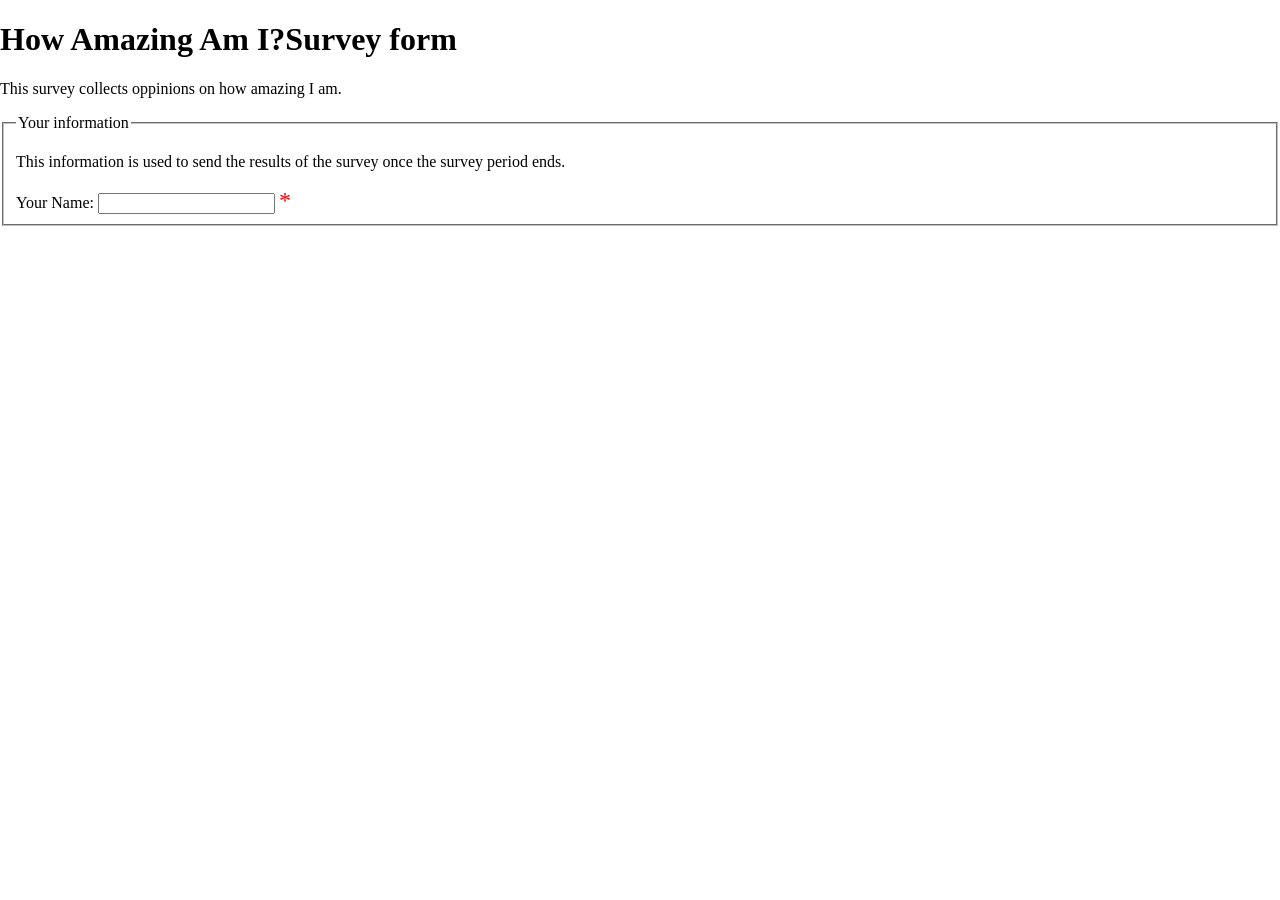
==== survey_form/index.html @ 891b3571 "complete todos start on content" ====
<!DOCTYPE html>

<html lang="en">
  <head>
    <meta charset="UTF-8">
    <meta name="viewport" content="width=device-width, initial-scale=1.0">


    <meta name="description" content="A survey form to collect data about how amazing people think I am.">
    <meta name="keywords" content="survey form, have your say, I'm amazing, I'm Great, opinions,">

    <meta name="robots" content="all noarchive nocache">

<!--    <meta name="color-scheme" content="light dark"> -->
    <link rel="stylesheet" href="./styles.css">

    <meta property="og:url" content="https://example.com/survey-form">
    <meta property="og:title" content="How Amazing Am I - survey form">
    <meta property="og:description" content="A survey form to collect data about how amazing people think I am.">
    <meta property="og:type" content="website">

    <meta name="application-name" content="How Amazing Am I - survey form" lang="en">
    <title>How Amazing Am I - survey form</title>

  </head>

  <body>

    <h1>How Amazing Am I?<span>Survey form</span></h1>
    <p>This survey collects oppinions on how amazing I am.</p>

    <form>
      <fieldset>
        <legend aria-describedby="your-info">Your information</legend>
        <p id="your-info">This information is used to send the results of the survey once the survey period ends.</p>

        <label for="form-name" class="required">Your Name:
          <input id="form-name" 
            type="text"
            required>
        </label>


      </fieldset>
      


    </form>
  </body>
</html>
---- survey_form/styles.css ----
/* Boilerplate CSS file */

:root {
/*  color-scheme: light dark; */

  --REQUIRED-color: red;


}

/*    +-----------------+
 *    |  NORMILISATION  |
 *    +-----------------+
*/

html {
  box-sizing: border-box;
}
html * {
  box-sizing: inherit;
}

body {
  margin: 0;
}


/*    +---------------+
 *    |  MAIN STYLES  |
 *    +---------------+
*/

.required::after {
  content:"*";
  color: var(--REQUIRED-color);
  font-size: 1.5rem;
}



/*    +----------------+
 *    |  COLOR SCHEME  |
 *    +----------------+
*/

/*
@media only screen and (prefers-color-scheme: dark) { 
  :root {
     TODO: set new colours to be used 
  }
}
*/
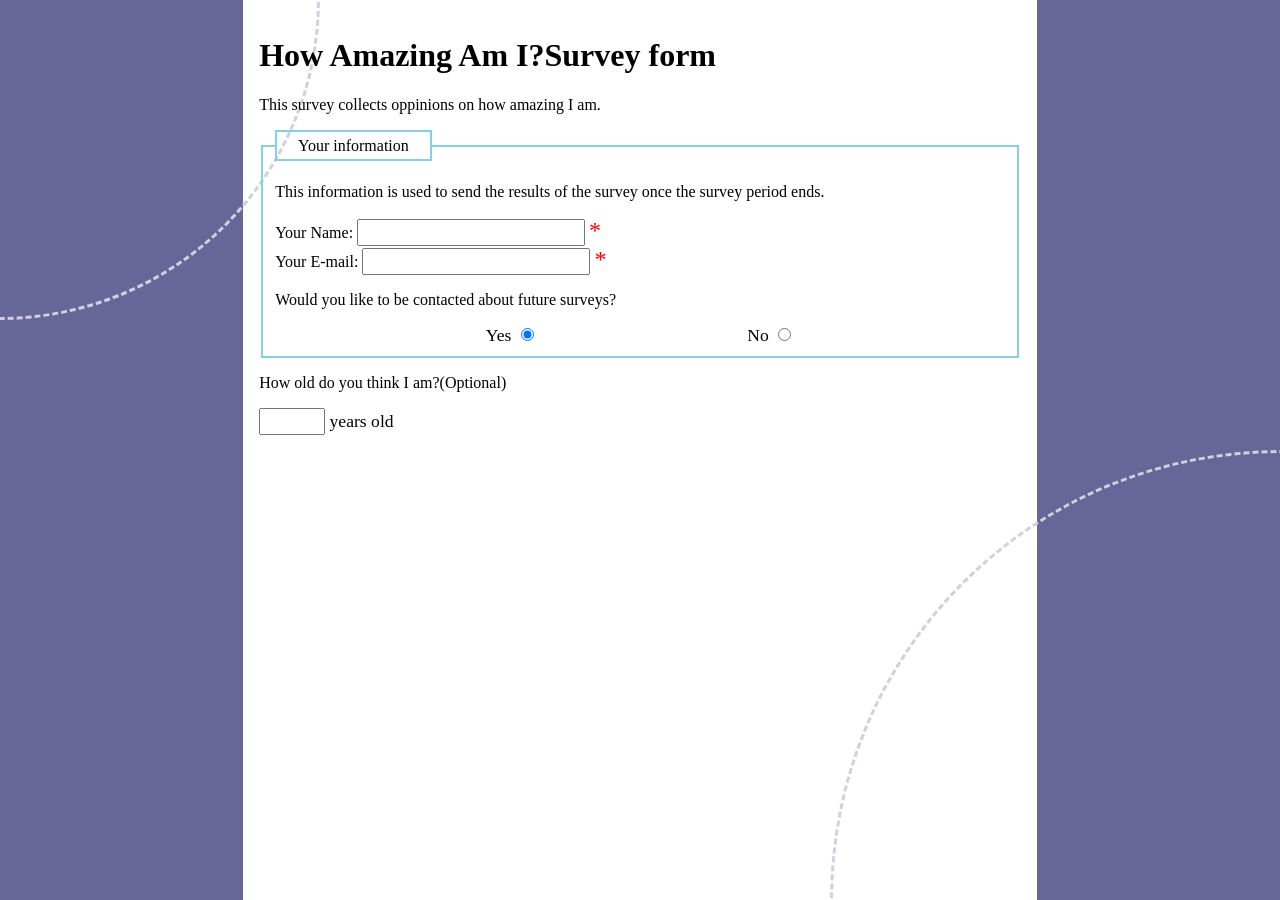
==== commit 05a6fb06: "some form styles and inputs" ====
--- a/survey_form/index.html
+++ b/survey_form/index.html
@@ -29,22 +29,79 @@
     <h1>How Amazing Am I?<span>Survey form</span></h1>
     <p>This survey collects oppinions on how amazing I am.</p>
 
-    <form>
+    <form method="POST" action="https://example.com">
       <fieldset>
         <legend aria-describedby="your-info">Your information</legend>
         <p id="your-info">This information is used to send the results of the survey once the survey period ends.</p>
 
-        <label for="form-name" class="required">Your Name:
+        <label for="form-name" class="required" class="input-text">
+          Your Name:
           <input id="form-name" 
+            name="name"
             type="text"
+            min-length="3"
+            max-length="40"
+            size="20"
             required>
         </label>
 
+        <label for="form-email" class="required" class="input-text">
+          Your E-mail:
+          <input id="form-email"
+            name="email"
+            type="email"
+            min-length="5"
+            max-length="40"
+            size="20"
+            required>
+        </label>
 
+        <p>Would you like to be contacted about future surveys?</p>
+          <div class="container">
+            <label for="form-happy-radio" class="input-text">
+              Yes
+              <input id="form-happy-radio" 
+                name="contact-about-future-surveys" 
+                type="radio" 
+                value="yes" 
+                checked>
+            </label>
+
+            <label for="form-sad-radio" class="input-text">
+              No
+              <input id="form-sad-radio" 
+                name="contact-about-future-surveys" 
+                type="radio" 
+                value="no">
+            </label>
+          </div>
       </fieldset>
+
+      <p>How old do you think I am?<span>(Optional)</span></p>
+      <label id="form-age" class="input-text">
+          <input id="form-age"
+          aria-describedby="form-age-measure"
+          name="age-guess"
+          type="number"
+          min="0"
+          max="150">
+          <span id="form-age-measure">years old</span>
+
+      </label>
+
+     
+
       
 
 
     </form>
+
+
+    <div class="background-style one" aria-hidden="true"></div>
+    <div class="background-style two" aria-hidden="true"></div>
+
+
   </body>
+
+  
 </html>
--- a/survey_form/styles.css
+++ b/survey_form/styles.css
@@ -1,27 +1,46 @@
-/* Boilerplate CSS file */
+/* INFO: Default styles are for:
+ * light mode
+ * mobile-first 
+ * veritcal layout 
+*/
 
 :root {
 /*  color-scheme: light dark; */
 
+  /* TODO: These are temp colours, change them to a set pallet */
+  --backup-bg: #666699;
+  --body-bg: white;
+
+  --fieldset-border: skyblue;
+
+ /* INFO: Backgrounds should be a desaturated colour */
+  --decoration-border-color1: #d0d0e1;
+  --decoration-border-color2: #d0d0e1;
+
   --REQUIRED-color: red;
 
+  }
 
-}
-
-/*    +-----------------+
+  /*    +-----------------+
  *    |  NORMILISATION  |
  *    +-----------------+
 */
 
 html {
   box-sizing: border-box;
+  background: var(--backup-bg);
 }
 html * {
   box-sizing: inherit;
 }
 
 body {
-  margin: 0;
+  margin: 0 auto;
+  padding: 1em;
+  max-width: 210mm;   /* INFO: Width of an A4 page */
+  min-height: 100vh;
+  max-height: 297mm;  /* INFO: Height of an A4 page */
+  background: var(--body-bg);
 }
 
 
@@ -30,12 +49,97 @@
  *    +---------------+
 */
 
+fieldset, fieldset legend {
+
+  border: 2px solid var(--fieldset-border);
+}
+fieldset legend {
+  padding: 0.3em 1.3em;
+}
+label {
+  display: block;
+}
+
+.container {
+  display: flex;
+  justify-content: space-evenly;
+}
+
+.input-text, input {
+  font-size: 1.1rem;
+}
+
+
 .required::after {
   content:"*";
   color: var(--REQUIRED-color);
   font-size: 1.5rem;
 }
 
+
+/*    +-----------------------+
+ *    |  DECROITIVE ELEMENTS  |
+ *    +-----------------------+
+*/
+
+body > :not(.background-style) {
+  position: relative;
+  z-index: 1;
+}
+
+.background-style {
+  position: fixed;
+  z-index: 0;
+  border: 3px dashed var(--decoration-border-color1);
+  border-radius: 50%;
+}
+.background-style.one {
+  width: 100vw;
+  height: 100vw;
+  top: 0;
+  left: 0;
+  transform: translate(-50%, -50%);
+}
+.background-style.two {
+  width: 50vh;
+  height: 50vh;
+  bottom: 0;
+  right: 0;
+  border-color: var(--decoration-border-color2);
+  transform: translate(50%, 50%);
+}
+
+/* TODO: Syle radio buttons with happy and sad emojies 
+
+.form-happy-radio {}
+.form-sad-radio {}
+*/
+
+
+/*    +----------------+
+ *    |  SCREEN SIZES  |
+ *    +----------------+
+*/
+
+/* TODO: on styles to be altered on larger screen
+
+
+
+
+
+*/
+
+/* INFO: Horizontal styles */
+@media only screen and (orientation: landscape) {
+  .background-style.one {
+    width: 50vw;
+    height: 50vw;
+  }
+  .background-style.two {
+    width: 100vh;
+    height: 100vh;
+  }
+}
 
 
 /*    +----------------+
@@ -48,5 +152,7 @@
   :root {
      TODO: set new colours to be used 
   }
+
+
 }
 */
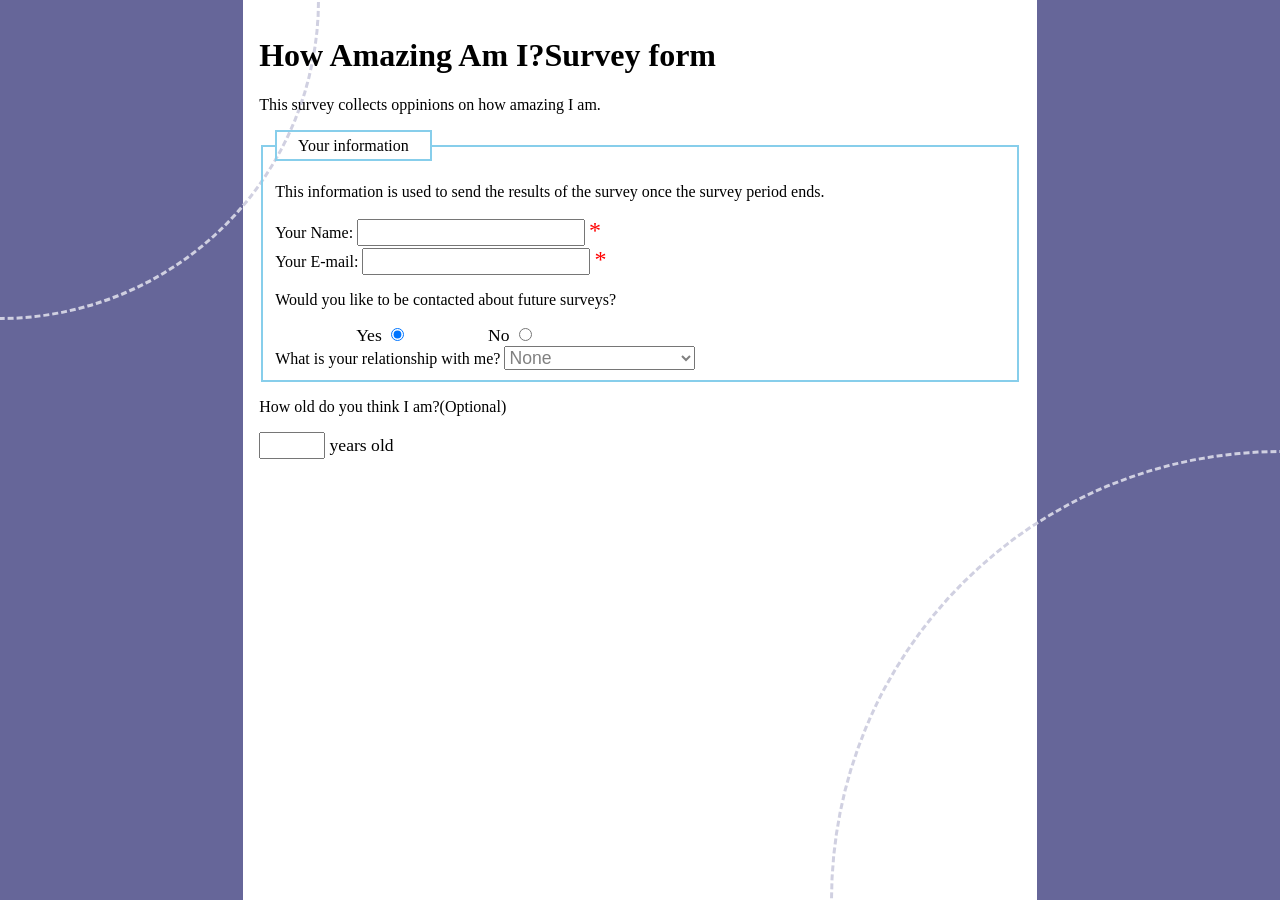
==== commit 06028856: "Added more to the form with some styling" ====
--- a/survey_form/index.html
+++ b/survey_form/index.html
@@ -55,8 +55,9 @@
             size="20"
             required>
         </label>
-
-        <p>Would you like to be contacted about future surveys?</p>
+        
+        <div class="container-inlineblock">
+          <p>Would you like to be contacted about future surveys?</p>
           <div class="container">
             <label for="form-happy-radio" class="input-text">
               Yes
@@ -75,6 +76,31 @@
                 value="no">
             </label>
           </div>
+        </div>
+
+        <label for="form-relationship">
+          What is your relationship with me?
+          <select id="form-relationship" 
+            class="input-text" 
+            name="relationship">
+            <option class="placeholder-text"
+              value=""
+              disabled>-- Relationship type --</option>
+            <option value="none">None</option>
+            <option value="aquaintance">Aquaintance</option>
+            <option value="colleague">Colleague</option>
+            <option value="firend">Friend</option>
+            <option value="best friend">Best friend</option>
+            <option value="business partner">Business partner</option>
+            <option value="romantic partner">Romantic partner</option>
+            <option value="child">My child</option>
+            <option value="parent">Parent</option>
+            <option value="other family member">Other family member</option>
+            <option value="other">Other</option>
+          </select>
+        </label>
+        
+
       </fieldset>
 
       <p>How old do you think I am?<span>(Optional)</span></p>
@@ -88,6 +114,8 @@
           <span id="form-age-measure">years old</span>
 
       </label>
+
+
 
      
 
--- a/survey_form/styles.css
+++ b/survey_form/styles.css
@@ -8,16 +8,18 @@
 /*  color-scheme: light dark; */
 
   /* TODO: These are temp colours, change them to a set pallet */
-  --backup-bg: #666699;
-  --body-bg: white;
+  --backup-bg-color: #666699;
+  --body-bg-color: white;
 
-  --fieldset-border: skyblue;
-
+  --fieldset-border-color: skyblue;
  /* INFO: Backgrounds should be a desaturated colour */
   --decoration-border-color1: #d0d0e1;
   --decoration-border-color2: #d0d0e1;
 
-  --REQUIRED-color: red;
+  --primary-text-color: black;
+  --placeholder-text-color: grey;
+
+  --REQUIRED-text-color: red;
 
   }
 
@@ -28,19 +30,20 @@
 
 html {
   box-sizing: border-box;
-  background: var(--backup-bg);
+  background: var(--backup-bg-color);
 }
 html * {
   box-sizing: inherit;
 }
 
 body {
+  color: var(--primary-text-color);
   margin: 0 auto;
   padding: 1em;
   max-width: 210mm;   /* INFO: Width of an A4 page */
   min-height: 100vh;
   max-height: 297mm;  /* INFO: Height of an A4 page */
-  background: var(--body-bg);
+  background: var(--body-bg-color);
 }
 
 
@@ -51,7 +54,7 @@
 
 fieldset, fieldset legend {
 
-  border: 2px solid var(--fieldset-border);
+  border: 2px solid var(--fieldset-border-color);
 }
 fieldset legend {
   padding: 0.3em 1.3em;
@@ -64,15 +67,22 @@
   display: flex;
   justify-content: space-evenly;
 }
+.container-inlineblock {
+  display: inline-block;
+}
 
 .input-text, input {
   font-size: 1.1rem;
 }
 
+#form-relationship {
+  color: var(--placeholder-text-color);
+}
+
 
 .required::after {
   content:"*";
-  color: var(--REQUIRED-color);
+  color: var(--REQUIRED-text-color);
   font-size: 1.5rem;
 }
 
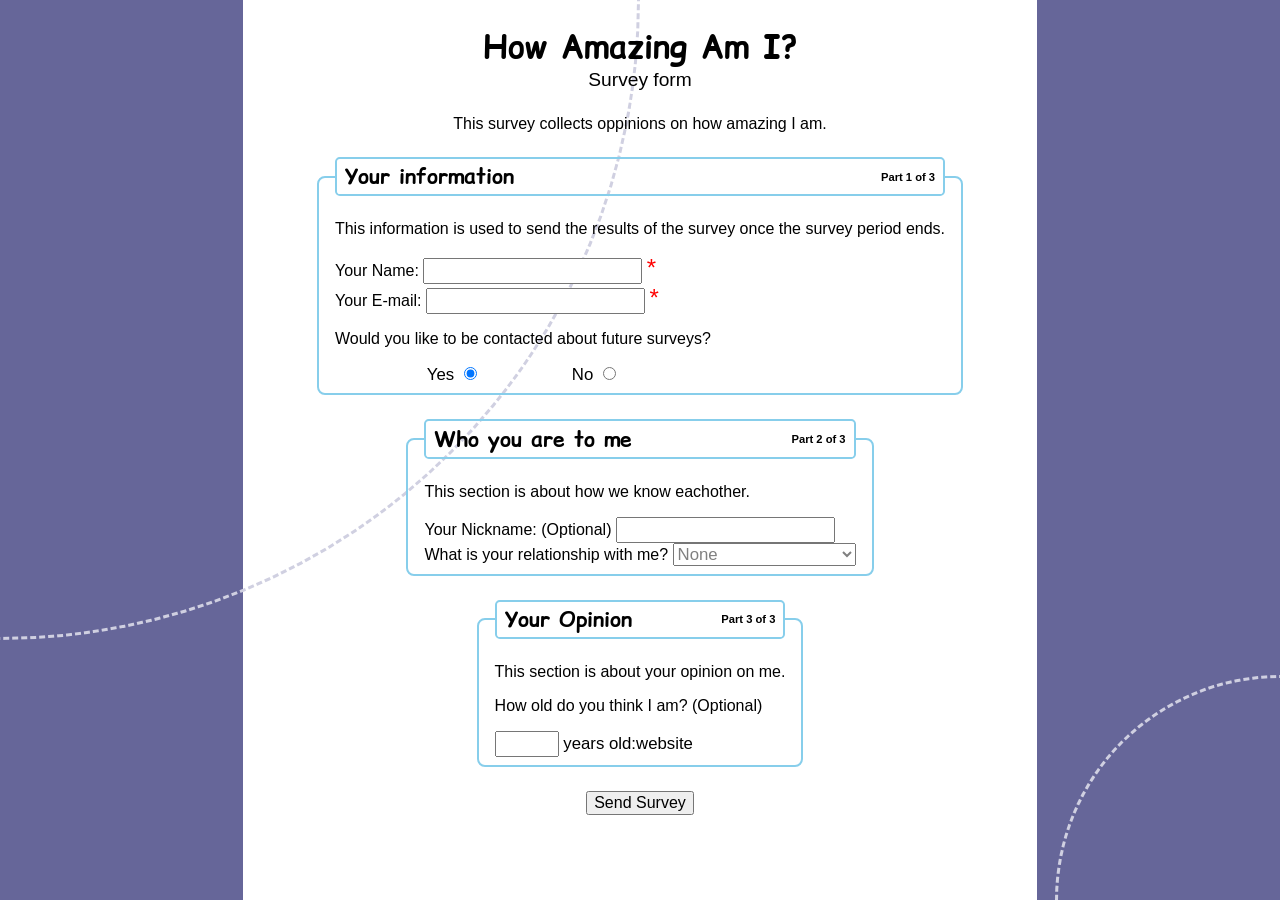
==== commit 846f4a70: "style tweeks and layout orginisation" ====
--- a/survey_form/index.html
+++ b/survey_form/index.html
@@ -4,7 +4,6 @@
   <head>
     <meta charset="UTF-8">
     <meta name="viewport" content="width=device-width, initial-scale=1.0">
-
 
     <meta name="description" content="A survey form to collect data about how amazing people think I am.">
     <meta name="keywords" content="survey form, have your say, I'm amazing, I'm Great, opinions,">
@@ -22,16 +21,26 @@
     <meta name="application-name" content="How Amazing Am I - survey form" lang="en">
     <title>How Amazing Am I - survey form</title>
 
+    <!-- INFO: Font: "Comic Relief" from google fonts -->
+    <link rel="preconnect" href="https://fonts.googleapis.com">
+    <link rel="preconnect" href="https://fonts.gstatic.com" crossorigin>
+    <link href="https://fonts.googleapis.com/css2?family=Comic+Relief:wght@400;700&display=swap" rel="stylesheet">
+
+
   </head>
 
   <body>
 
-    <h1>How Amazing Am I?<span>Survey form</span></h1>
+    <h1><span class="main-title">How Amazing Am I?</span><span>Survey form</span></h1>
     <p>This survey collects oppinions on how amazing I am.</p>
 
     <form method="POST" action="https://example.com">
       <fieldset>
-        <legend aria-describedby="your-info">Your information</legend>
+        <legend aria-describedby="your-info">
+          <span class="field-title">Your information</span>
+          <div>Part 1 of 3</div>
+        </legend>
+
         <p id="your-info">This information is used to send the results of the survey once the survey period ends.</p>
 
         <label for="form-name" class="required" class="input-text">
@@ -77,7 +86,26 @@
             </label>
           </div>
         </div>
+      </fieldset>
 
+
+      <fieldset>
+        <legend aria-describedby="our-recognition">
+          <span class="field-title">Who you are to me</span>
+          <div>Part 2 of 3</div>
+        </legend>
+
+        <p id="our-recognition">This section is about how we know eachother.</p>
+
+        <label for="form-nick-name">
+          Your Nickname:<span class="optional"></span>
+          <input id="form-nick-name"
+          type="text"
+          min-length=""
+          max-length=""
+          size="20">
+        </label>
+        
         <label for="form-relationship">
           What is your relationship with me?
           <select id="form-relationship" 
@@ -89,31 +117,40 @@
             <option value="none">None</option>
             <option value="aquaintance">Aquaintance</option>
             <option value="colleague">Colleague</option>
+            <option value="class-mate">Class mate</option>
             <option value="firend">Friend</option>
-            <option value="best friend">Best friend</option>
-            <option value="business partner">Business partner</option>
-            <option value="romantic partner">Romantic partner</option>
+            <option value="best-friend">Best friend</option>
+            <option value="business-partner">Business partner</option>
+            <option value="romantic-partner">Romantic partner</option>
             <option value="child">My child</option>
             <option value="parent">Parent</option>
-            <option value="other family member">Other family member</option>
+            <option value="other-family-member">Other family member</option>
             <option value="other">Other</option>
           </select>
         </label>
-        
+      </fieldset> 
 
+
+      <fieldset>
+        <legend aria-describedby="form-opinion">
+          <span class="field-title">Your Opinion</span>
+          <div><span>Part 3 of 3</span></div>
+        </legend>
+
+        <p id="form-opinion">This section is about your opinion on me.</p>
+
+        <p class="optional">How old do you think I am?</p>
+        <label id="form-age" class="input-text">
+            <input id="form-age"
+            aria-describedby="form-age-measure"
+            name="age-guess"
+            type="number"
+            min="0"
+            max="150">
+            <span id="form-age-measure">years old</span>:website
+        </label>
       </fieldset>
-
-      <p>How old do you think I am?<span>(Optional)</span></p>
-      <label id="form-age" class="input-text">
-          <input id="form-age"
-          aria-describedby="form-age-measure"
-          name="age-guess"
-          type="number"
-          min="0"
-          max="150">
-          <span id="form-age-measure">years old</span>
-
-      </label>
+      <button type="submit">Send Survey</button>
 
 
 
--- a/survey_form/styles.css
+++ b/survey_form/styles.css
@@ -12,7 +12,7 @@
   --body-bg-color: white;
 
   --fieldset-border-color: skyblue;
- /* INFO: Backgrounds should be a desaturated colour */
+  /* INFO: Backgrounds should be a desaturated colour */
   --decoration-border-color1: #d0d0e1;
   --decoration-border-color2: #d0d0e1;
 
@@ -21,7 +21,9 @@
 
   --REQUIRED-text-color: red;
 
-  }
+
+
+}
 
   /*    +-----------------+
  *    |  NORMILISATION  |
@@ -36,14 +38,18 @@
   box-sizing: inherit;
 }
 
-body {
+body { 
+  font-family: sans-serif;
   color: var(--primary-text-color);
   margin: 0 auto;
   padding: 1em;
   max-width: 210mm;   /* INFO: Width of an A4 page */
   min-height: 100vh;
-  max-height: 297mm;  /* INFO: Height of an A4 page */
   background: var(--body-bg-color);
+}
+
+button {
+  font-size: inherit;
 }
 
 
@@ -52,17 +58,73 @@
  *    +---------------+
 */
 
-fieldset, fieldset legend {
-
+body, form {
+  display: flex;
+  flex-direction: column;
+  align-items: center;
+  gap: 1.5em;
+}
+body {
+  padding: 1.5em 1em;
+}
+
+h1 {
+  display: flex;
+  flex-direction: column;
+  align-items: center;
+  margin: 0;
+
+}
+h1 > span:last-of-type {
+  font-size: 1.2rem;
+  font-weight: normal;
+}
+.main-title {
+  font-family: "Comic Relief";
+  font-weight: 700;
+}
+
+h1 + p {
+  margin: 0;
+  text-align: center;
+}
+
+fieldset {
+ /* margin-bottom: 1em;*/
+  padding: 0.5em 1em;
+  border-radius: 0.5em;
+}
+fieldset, fieldset > legend {
   border: 2px solid var(--fieldset-border-color);
 }
-fieldset legend {
-  padding: 0.3em 1.3em;
-}
+fieldset > legend {
+  display: flex;
+  justify-content: space-between;
+  flex-wrap: wrap;
+  gap: 0.5em;
+  width: 100%;
+  padding: 0.2em 0.5em;
+  border-radius: 0.3em;
+}
+fieldset > legend > div {
+  display: flex;
+  align-items: center;
+  font-weight: bold;
+  font-size: 0.7rem;
+}
+.field-title {
+  display: inline-block;
+  font-family: "Comic Relief";
+  font-weight: 700;
+  font-size: 1.3rem;
+}
+
 label {
   display: block;
 }
 
+
+
 .container {
   display: flex;
   justify-content: space-evenly;
@@ -72,7 +134,7 @@
 }
 
 .input-text, input {
-  font-size: 1.1rem;
+  font-size: 1.05rem;
 }
 
 #form-relationship {
@@ -81,9 +143,12 @@
 
 
 .required::after {
-  content:"*";
+  content: " *";
   color: var(--REQUIRED-text-color);
   font-size: 1.5rem;
+}
+.optional::after {
+  content: " (Optional)"
 }
 
 
@@ -133,6 +198,7 @@
 
 /* TODO: on styles to be altered on larger screen
 
+/* input[size] may need changing for brreak points and horizontal  */
 
 
 
@@ -140,7 +206,15 @@
 */
 
 /* INFO: Horizontal styles */
+
+/* TODO: find out why this style isn't being applied when in landscape */
 @media only screen and (orientation: landscape) {
+  body {
+    padding: 1em 2em;
+  }
+  fieldset > legend {
+    padding: 0.2em 1.3em;
+  }
   .background-style.one {
     width: 50vw;
     height: 50vw;
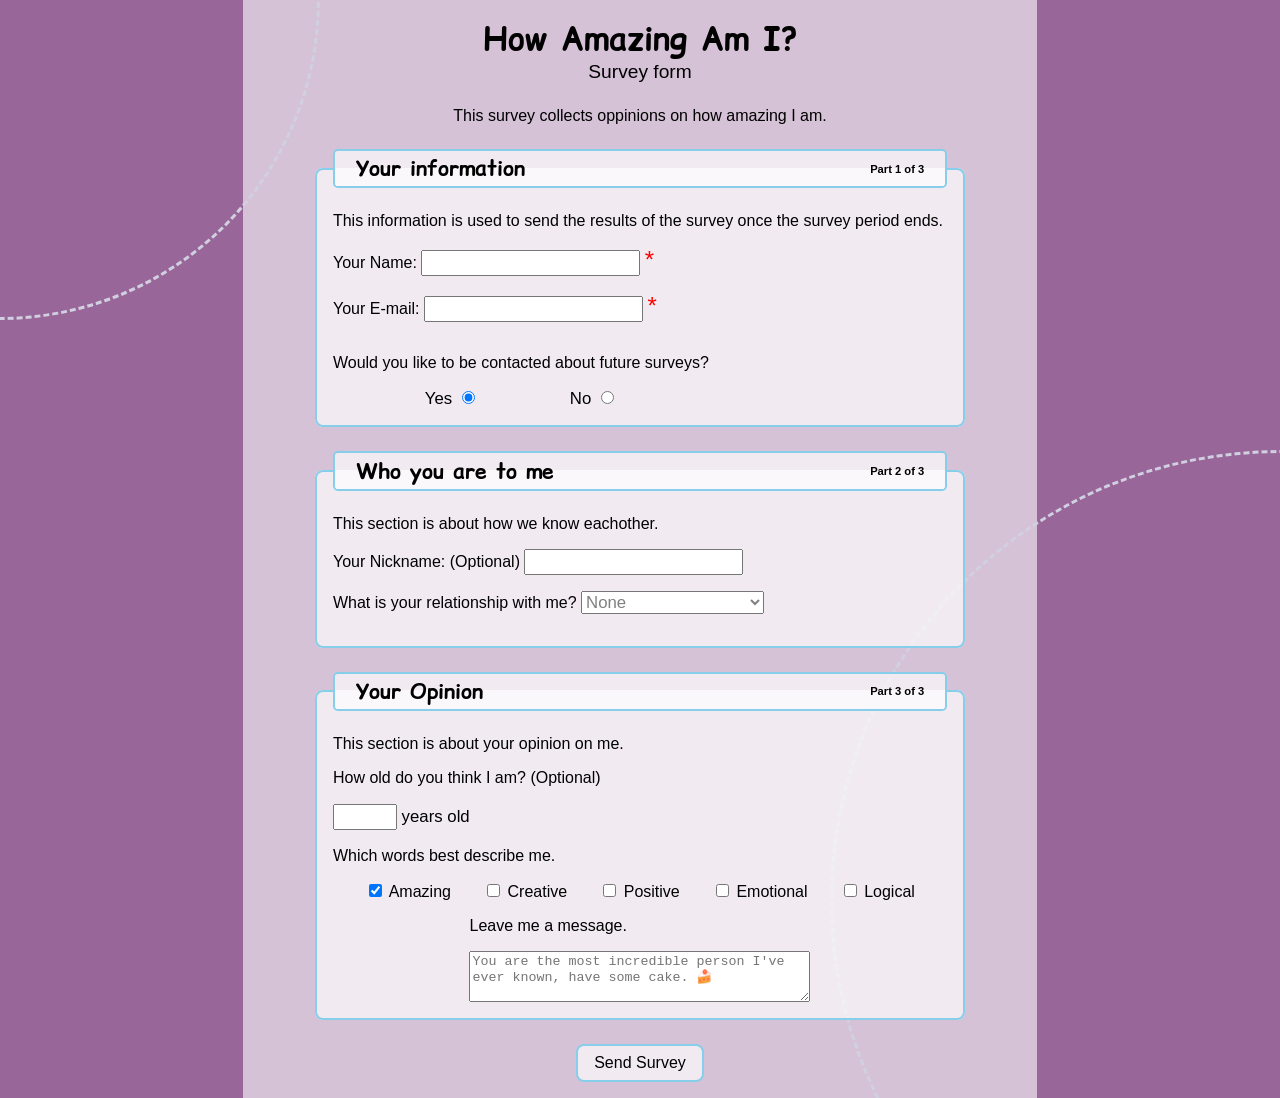
==== commit a4125c08: "add remaining content with some styles" ====
--- a/survey_form/index.html
+++ b/survey_form/index.html
@@ -68,7 +68,7 @@
         <div class="container-inlineblock">
           <p>Would you like to be contacted about future surveys?</p>
           <div class="container">
-            <label for="form-happy-radio" class="input-text">
+            <label for="form-happy-radio" class="input-text no-margin">
               Yes
               <input id="form-happy-radio" 
                 name="contact-about-future-surveys" 
@@ -77,7 +77,7 @@
                 checked>
             </label>
 
-            <label for="form-sad-radio" class="input-text">
+            <label for="form-sad-radio" class="input-text no-margin">
               No
               <input id="form-sad-radio" 
                 name="contact-about-future-surveys" 
@@ -147,20 +147,74 @@
             type="number"
             min="0"
             max="150">
-            <span id="form-age-measure">years old</span>:website
-        </label>
+            <span id="form-age-measure">years old</span>
+        </label>
+
+        <p>Which words best describe me.</p>
+
+        <div class="container">
+          <lable for="form-iam-amazing">
+            <input
+              id="form-iam-amazing"
+              type="checkbox"
+              name="amazing"
+              checked
+            >
+            Amazing
+          </lable>
+          <lable for="form-iam-creative">
+            <input
+              id="form-iam-creative"
+              type="checkbox"
+              name="creative"
+            >
+            Creative
+          </lable>
+          <lable for="form-iam-positive">
+            <input
+              id="form-iam-positive"
+              type="checkbox"
+              name="positive"
+            >
+            Positive
+          </lable>
+          <lable for="form-iam-emotional">
+            <input
+              id="form-iam-emotional"
+              type="checkbox"
+              name="emotional"
+            >
+            Emotional
+          </lable>
+          <lable for="form-iam-logical">
+            <input
+              id="form-iam-logical"
+              type="checkbox"
+              name="logical"
+            >
+            Logical
+          </lable>
+        </div>
+      
+        <div>        
+          <label 
+            for="form-message-area no-margin"
+            class="max-content"
+          >Leave me a message.</label>
+          <textarea
+            id="form-message-area"
+            name="message-area"
+            cols="40"
+            rows="3"
+            maxlength="50"
+            placeholder="You are the most incredible person I've ever known, have some cake. 🍰"
+          ></textarea>
+        </div>
       </fieldset>
+
+
       <button type="submit">Send Survey</button>
-
-
-
-     
-
-      
-
-
     </form>
-
 
     <div class="background-style one" aria-hidden="true"></div>
     <div class="background-style two" aria-hidden="true"></div>
--- a/survey_form/styles.css
+++ b/survey_form/styles.css
@@ -8,8 +8,11 @@
 /*  color-scheme: light dark; */
 
   /* TODO: These are temp colours, change them to a set pallet */
-  --backup-bg-color: #666699;
-  --body-bg-color: white;
+  --backup-bg-color: #996699;
+  --body-bg-color: #ffffff99;/*white;*/
+  --fieldset-bg-color: #ffffffaa;
+  /* TODO: Color pick this colour from the design once the colours are chosen */
+  --fieldset-legend-bg-color: #ffffffaa; 
 
   --fieldset-border-color: skyblue;
   /* INFO: Backgrounds should be a desaturated colour */
@@ -20,8 +23,6 @@
   --placeholder-text-color: grey;
 
   --REQUIRED-text-color: red;
-
-
 
 }
 
@@ -43,7 +44,7 @@
   color: var(--primary-text-color);
   margin: 0 auto;
   padding: 1em;
-  max-width: 210mm;   /* INFO: Width of an A4 page */
+  max-width: 210mm;   /* IN:whiteFO: Width of an A4 page */
   min-height: 100vh;
   background: var(--body-bg-color);
 }
@@ -90,12 +91,18 @@
 }
 
 fieldset {
- /* margin-bottom: 1em;*/
+  width: 100%;
+  padding: 0.5em 1em 1em 1em; 
+  border-radius: 0.5em;
+}
+fieldset, fieldset > legend, button[type="submit"] {
+  background: var(--fieldset-bg-color);
+  border: 2px solid var(--fieldset-border-color);
+}
+button[type="submit"] {
   padding: 0.5em 1em;
   border-radius: 0.5em;
-}
-fieldset, fieldset > legend {
-  border: 2px solid var(--fieldset-border-color);
+  font-style: bold;
 }
 fieldset > legend {
   display: flex;
@@ -121,13 +128,29 @@
 
 label {
   display: block;
-}
-
-
-
+  margin: 1em 0;
+}
+
+div:has(textarea) {
+  margin: 1em auto 0 auto;
+  width: min-content;
+}
+.max-content {
+  width: max-content;
+}
+textarea {
+  display: block;
+  max-width: 500px;
+}
+
+
+.no-margin {
+  margin: 0;
+}
 .container {
   display: flex;
   justify-content: space-evenly;
+  flex-flow: row wrap;
 }
 .container-inlineblock {
   display: inline-block;
@@ -184,12 +207,6 @@
   transform: translate(50%, 50%);
 }
 
-/* TODO: Syle radio buttons with happy and sad emojies 
-
-.form-happy-radio {}
-.form-sad-radio {}
-*/
-
 
 /*    +----------------+
  *    |  SCREEN SIZES  |
@@ -201,13 +218,18 @@
 /* input[size] may need changing for brreak points and horizontal  */
 
 
-
-
-*/
+@media screen and (max-width: 405px) {
+  /* TODO: screen size below 405px wide should have required input as
+ * inline-block to prevent sudo element position issues */
+
+}
+
+/* TODO: larger screens should have a larger textarea */
+
+
 
 /* INFO: Horizontal styles */
 
-/* TODO: find out why this style isn't being applied when in landscape */
 @media only screen and (orientation: landscape) {
   body {
     padding: 1em 2em;
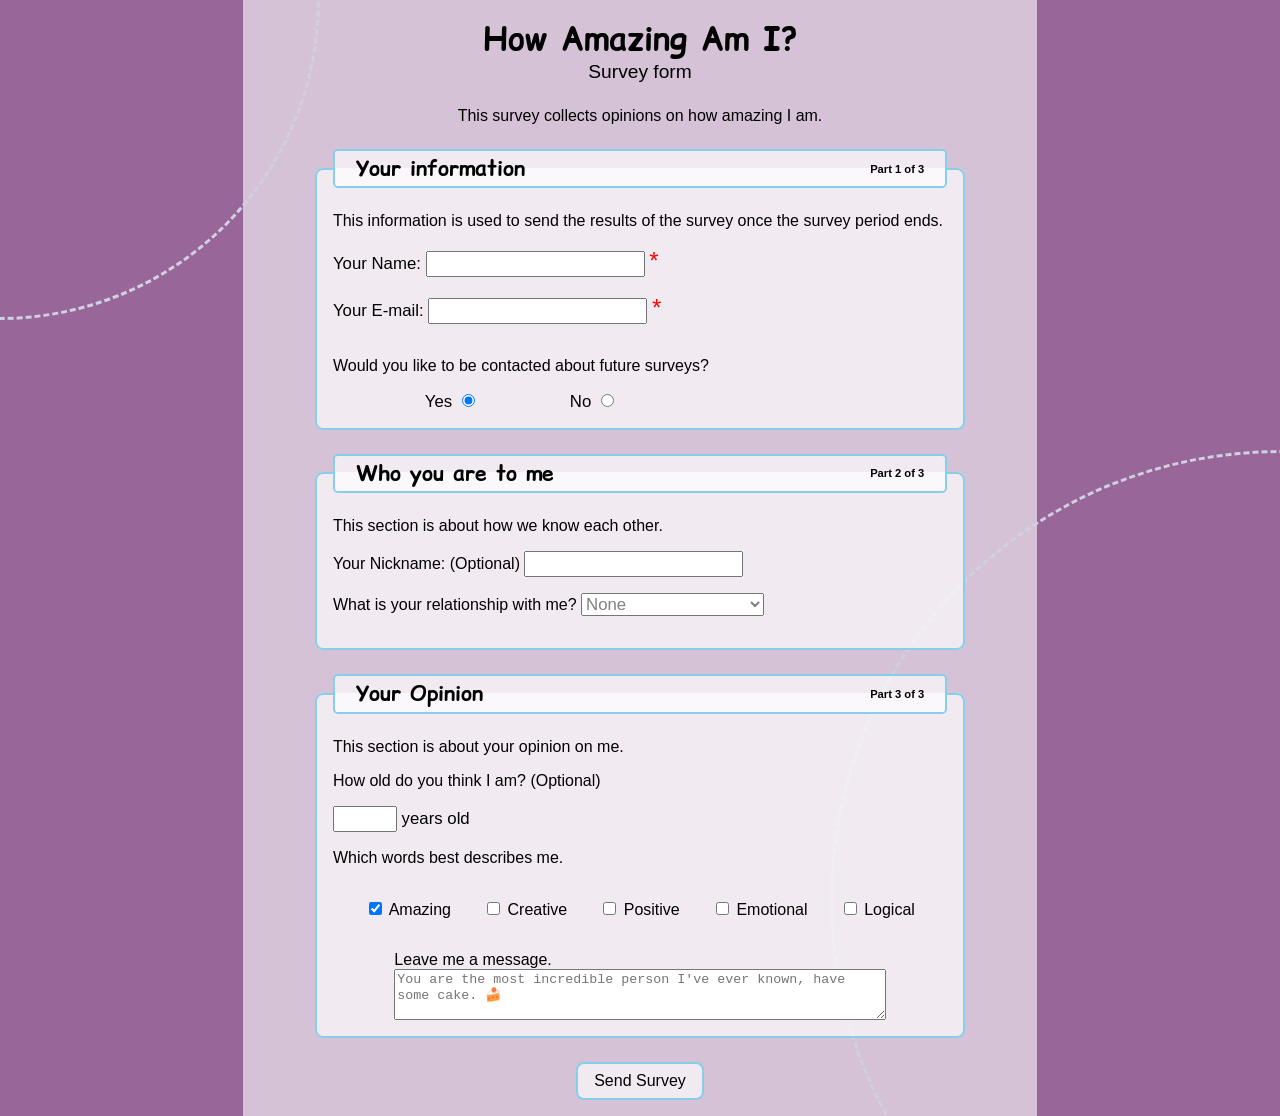
==== commit c0152db6: "Final iteration with tweeks and submission" ====
--- a/survey_form/index.html
+++ b/survey_form/index.html
@@ -10,7 +10,6 @@
 
     <meta name="robots" content="all noarchive nocache">
 
-<!--    <meta name="color-scheme" content="light dark"> -->
     <link rel="stylesheet" href="./styles.css">
 
     <meta property="og:url" content="https://example.com/survey-form">
@@ -25,46 +24,43 @@
     <link rel="preconnect" href="https://fonts.googleapis.com">
     <link rel="preconnect" href="https://fonts.gstatic.com" crossorigin>
     <link href="https://fonts.googleapis.com/css2?family=Comic+Relief:wght@400;700&display=swap" rel="stylesheet">
-
-
   </head>
 
   <body>
-
     <h1><span class="main-title">How Amazing Am I?</span><span>Survey form</span></h1>
-    <p>This survey collects oppinions on how amazing I am.</p>
+    <p>This survey collects opinions on how amazing I am.</p>
 
     <form method="POST" action="https://example.com">
       <fieldset>
         <legend aria-describedby="your-info">
           <span class="field-title">Your information</span>
-          <div>Part 1 of 3</div>
+          <span>Part 1 of 3</span>
         </legend>
 
         <p id="your-info">This information is used to send the results of the survey once the survey period ends.</p>
 
-        <label for="form-name" class="required" class="input-text">
-          Your Name:
+        <label for="form-name" class="required input-text">
+          <span class="block">Your Name:</span>
           <input id="form-name" 
             name="name"
             type="text"
-            min-length="3"
-            max-length="40"
+            minlength="3"
+            maxlength="40"
             size="20"
             required>
         </label>
 
-        <label for="form-email" class="required" class="input-text">
-          Your E-mail:
+        <label for="form-email" class="required input-text">
+          <span class="block">Your E-mail:</span>
           <input id="form-email"
             name="email"
             type="email"
-            min-length="5"
-            max-length="40"
+            minlength="5"
+            maxlength="40"
             size="20"
             required>
         </label>
-        
+
         <div class="container-inlineblock">
           <p>Would you like to be contacted about future surveys?</p>
           <div class="container">
@@ -88,24 +84,22 @@
         </div>
       </fieldset>
 
-
       <fieldset>
         <legend aria-describedby="our-recognition">
           <span class="field-title">Who you are to me</span>
-          <div>Part 2 of 3</div>
+          <span>Part 2 of 3</span>
         </legend>
 
-        <p id="our-recognition">This section is about how we know eachother.</p>
+        <p id="our-recognition">This section is about how we know each other.</p>
 
         <label for="form-nick-name">
           Your Nickname:<span class="optional"></span>
           <input id="form-nick-name"
           type="text"
-          min-length=""
-          max-length=""
+          maxlength="20"
           size="20">
         </label>
-        
+
         <label for="form-relationship">
           What is your relationship with me?
           <select id="form-relationship" 
@@ -130,17 +124,16 @@
         </label>
       </fieldset> 
 
-
       <fieldset>
         <legend aria-describedby="form-opinion">
           <span class="field-title">Your Opinion</span>
-          <div><span>Part 3 of 3</span></div>
+          <span>Part 3 of 3</span>
         </legend>
 
         <p id="form-opinion">This section is about your opinion on me.</p>
 
         <p class="optional">How old do you think I am?</p>
-        <label id="form-age" class="input-text">
+        <label for="form-age" class="input-text">
             <input id="form-age"
             aria-describedby="form-age-measure"
             name="age-guess"
@@ -150,57 +143,61 @@
             <span id="form-age-measure">years old</span>
         </label>
 
-        <p>Which words best describe me.</p>
+        <p>Which words best describes me.</p>
 
         <div class="container">
-          <lable for="form-iam-amazing">
+          <label for="form-iam-amazing">
             <input
               id="form-iam-amazing"
               type="checkbox"
               name="amazing"
+              value="describes-me"
               checked
             >
             Amazing
-          </lable>
-          <lable for="form-iam-creative">
+          </label>
+          <label for="form-iam-creative">
             <input
               id="form-iam-creative"
               type="checkbox"
               name="creative"
+              value="describes-me"
             >
             Creative
-          </lable>
-          <lable for="form-iam-positive">
+          </label>
+          <label for="form-iam-positive">
             <input
               id="form-iam-positive"
               type="checkbox"
               name="positive"
+              value="describes-me"
             >
             Positive
-          </lable>
-          <lable for="form-iam-emotional">
+          </label>
+          <label for="form-iam-emotional">
             <input
               id="form-iam-emotional"
               type="checkbox"
               name="emotional"
+              value="describes-me"
             >
             Emotional
-          </lable>
-          <lable for="form-iam-logical">
+          </label>
+          <label for="form-iam-logical">
             <input
               id="form-iam-logical"
               type="checkbox"
               name="logical"
+              value="describes-me"
             >
             Logical
-          </lable>
+          </label>
         </div>
-      
-        <div>        
+
+        <div>
           <label 
-            for="form-message-area no-margin"
-            class="max-content"
-          >Leave me a message.</label>
+            for="form-message-area" 
+            class="max-content no-margin">Leave me a message.</label>
           <textarea
             id="form-message-area"
             name="message-area"
@@ -212,15 +209,11 @@
         </div>
       </fieldset>
 
-
       <button type="submit">Send Survey</button>
     </form>
 
     <div class="background-style one" aria-hidden="true"></div>
     <div class="background-style two" aria-hidden="true"></div>
 
-
   </body>
-
-  
 </html>
--- a/survey_form/styles.css
+++ b/survey_form/styles.css
@@ -1,21 +1,10 @@
-/* INFO: Default styles are for:
- * light mode
- * mobile-first 
- * veritcal layout 
-*/
-
 :root {
-/*  color-scheme: light dark; */
-
-  /* TODO: These are temp colours, change them to a set pallet */
   --backup-bg-color: #996699;
-  --body-bg-color: #ffffff99;/*white;*/
+  --body-bg-color: #ffffff99;
   --fieldset-bg-color: #ffffffaa;
-  /* TODO: Color pick this colour from the design once the colours are chosen */
   --fieldset-legend-bg-color: #ffffffaa; 
 
   --fieldset-border-color: skyblue;
-  /* INFO: Backgrounds should be a desaturated colour */
   --decoration-border-color1: #d0d0e1;
   --decoration-border-color2: #d0d0e1;
 
@@ -23,10 +12,9 @@
   --placeholder-text-color: grey;
 
   --REQUIRED-text-color: red;
-
-}
-
-  /*    +-----------------+
+}
+
+/*    +-----------------+
  *    |  NORMILISATION  |
  *    +-----------------+
 */
@@ -44,7 +32,7 @@
   color: var(--primary-text-color);
   margin: 0 auto;
   padding: 1em;
-  max-width: 210mm;   /* IN:whiteFO: Width of an A4 page */
+  max-width: 210mm;   /* INFO: Width of an A4 page */
   min-height: 100vh;
   background: var(--body-bg-color);
 }
@@ -113,7 +101,7 @@
   padding: 0.2em 0.5em;
   border-radius: 0.3em;
 }
-fieldset > legend > div {
+fieldset > legend > span {
   display: flex;
   align-items: center;
   font-weight: bold;
@@ -142,7 +130,6 @@
   display: block;
   max-width: 500px;
 }
-
 
 .no-margin {
   margin: 0;
@@ -213,19 +200,20 @@
  *    +----------------+
 */
 
-/* TODO: on styles to be altered on larger screen
-
-/* input[size] may need changing for brreak points and horizontal  */
-
-
-@media screen and (max-width: 405px) {
-  /* TODO: screen size below 405px wide should have required input as
- * inline-block to prevent sudo element position issues */
-
-}
-
-/* TODO: larger screens should have a larger textarea */
-
+@media screen and (max-width: 410px) {
+  span.block {
+    display: block;
+  }
+}
+
+@media screen and (min-width: 340px) {
+  div:has(textarea) {
+    width: 80%;
+  }
+  textarea {
+    width: 100%;
+  }
+}
 
 
 /* INFO: Horizontal styles */
@@ -247,18 +235,3 @@
   }
 }
 
-
-/*    +----------------+
- *    |  COLOR SCHEME  |
- *    +----------------+
-*/
-
-/*
-@media only screen and (prefers-color-scheme: dark) { 
-  :root {
-     TODO: set new colours to be used 
-  }
-
-
-}
-*/
